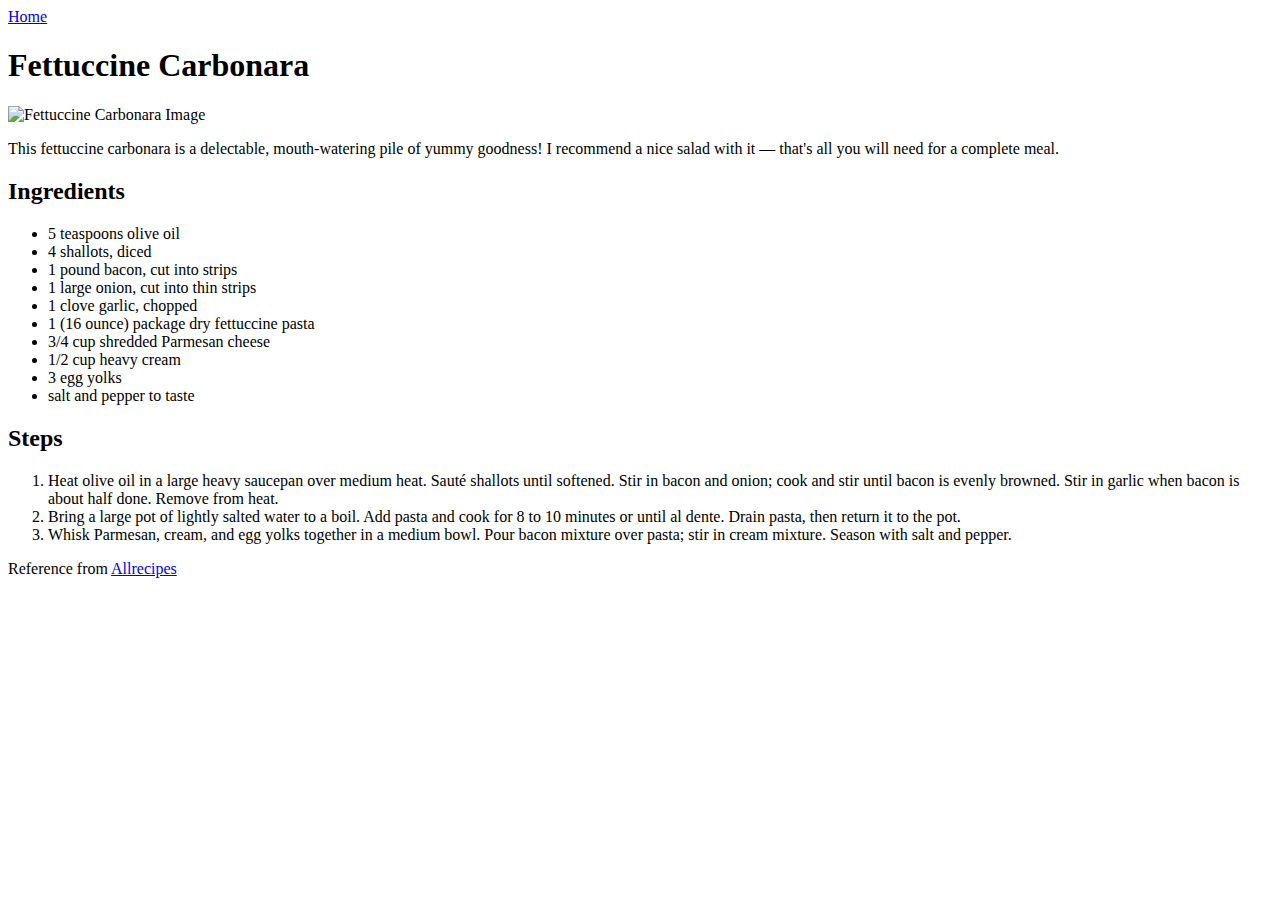
==== recipes/fettuccine-carbonara.html @ 5df1b2c4 "Information about some recipes, using HTML elements" ====
<!DOCTYPE html>
<html lang="en">
<head>
    <meta charset="UTF-8">
    <meta name="viewport" content="width=device-width, initial-scale=1.0">
    <title>Recipe: Fettuccine Carbonara</title>
</head>
<body>
    <a href="../index.html">Home</a>
    <!--Heading and image-->
    <h1>Fettuccine Carbonara</h1>
    <img src="https://www.allrecipes.com/thmb/Pzq7XiMfScFsgjpYULJaZVfWOeI=/750x0/filters:no_upscale():max_bytes(150000):strip_icc():format(webp)/8988638-db4bfa51c1d445129d16ecac0afa95a6.jpg" alt="Fettuccine Carbonara Image" width="500" height="500">

    <!--Description-->
    <p>This fettuccine carbonara is a delectable, mouth-watering pile of yummy goodness! I recommend a nice salad with it — that's all you will need for a complete meal.</p>

   <!--Ingredients--> 
   <h2>Ingredients</h2>
    <ul>
        <li>5 teaspoons olive oil</li>
        <li>4 shallots, diced</li>
        <li>1 pound bacon, cut into strips</li>
        <li>1 large onion, cut into thin strips</li>
        <li>1 clove garlic, chopped</li>
        <li>1 (16 ounce) package dry fettuccine pasta</li>
        <li>3/4 cup shredded Parmesan cheese</li>
        <li>1/2 cup heavy cream</li>
        <li>3 egg yolks</li>
        <li>salt and pepper to taste</li>
    </ul>

    <!--Steps-->
    <h2>Steps</h2>
    <ol>
        <li>Heat olive oil in a large heavy saucepan over medium heat. Sauté shallots until softened. Stir in bacon and onion; cook and stir until bacon is evenly browned. Stir in garlic when bacon is about half done. Remove from heat. </li>

        <li>Bring a large pot of lightly salted water to a boil. Add pasta and cook for 8 to 10 minutes or until al dente. Drain pasta, then return it to the pot.     
        </li>

        <li>Whisk Parmesan, cream, and egg yolks together in a medium bowl. Pour bacon mixture over pasta; stir in cream mixture. Season with salt and pepper. </li>
    </ol>

    <!--Simple reference-->
    <p>Reference from <a href="https://www.allrecipes.com/recipe/42585/fettuccini-carbonara/" target="_blank" rel="noopener noreferrer">Allrecipes</a></p>
</body>
</html>
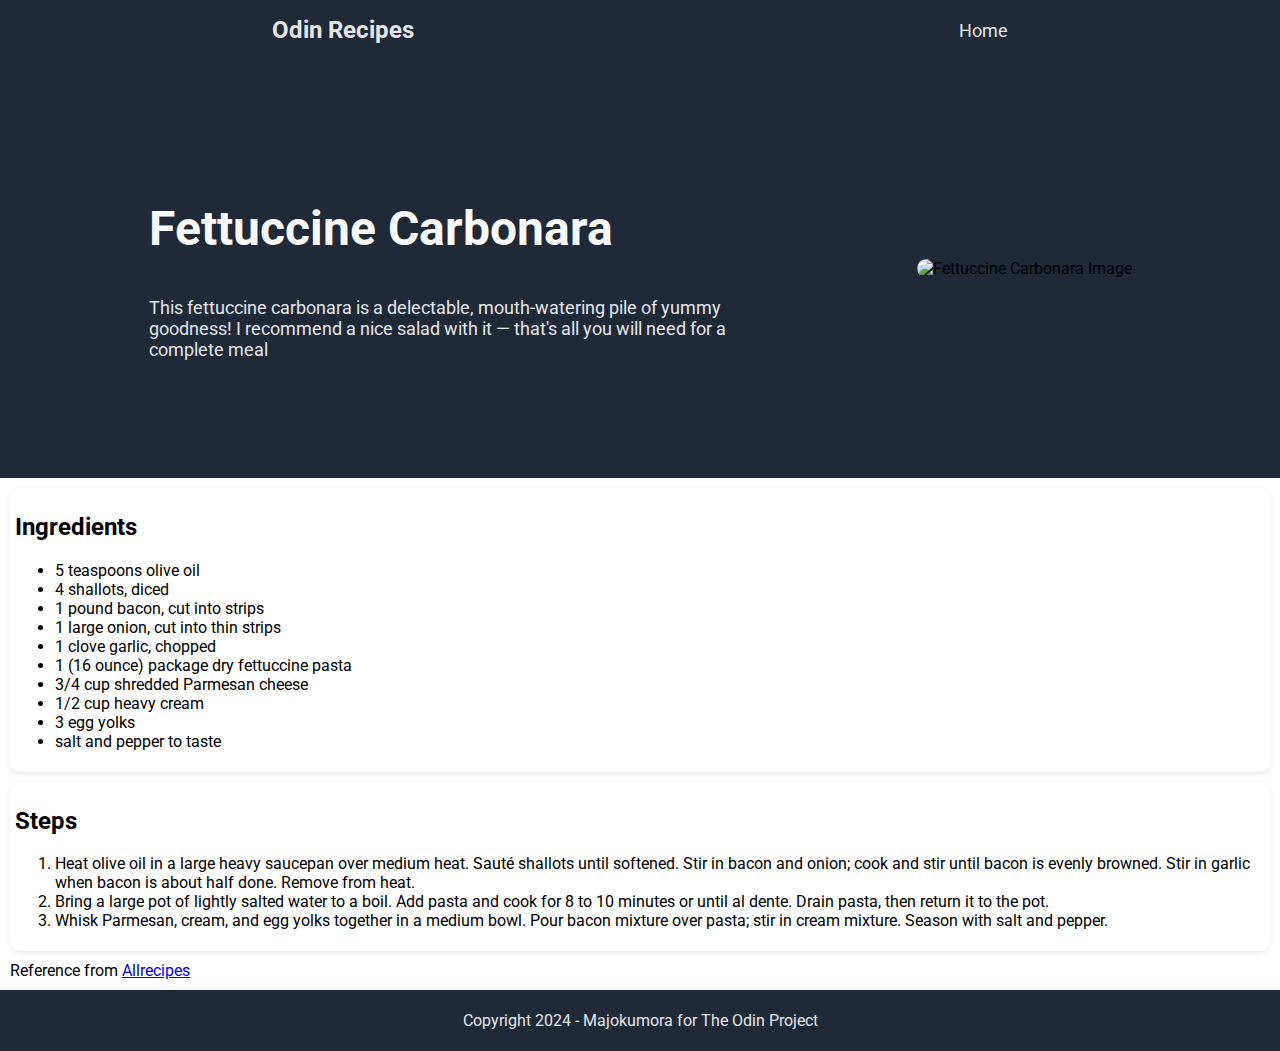
==== commit d6fde13a: "CSS has been added, perhaps you may find yourself with some issues" ====
--- a/recipes/fettuccine-carbonara.html
+++ b/recipes/fettuccine-carbonara.html
@@ -4,43 +4,67 @@
     <meta charset="UTF-8">
     <meta name="viewport" content="width=device-width, initial-scale=1.0">
     <title>Recipe: Fettuccine Carbonara</title>
+    <link rel="stylesheet" href="../css/style.css">
+    <link rel="preconnect" href="https://fonts.googleapis.com">
+    <link rel="preconnect" href="https://fonts.gstatic.com" crossorigin>
+    <link href="https://fonts.googleapis.com/css2?family=Roboto:ital,wght@0,100;0,300;0,400;0,500;0,700;0,900;1,100;1,300;1,400;1,500;1,700;1,900&family=Staatliches&display=swap" rel="stylesheet">
 </head>
+
 <body>
-    <a href="../index.html">Home</a>
-    <!--Heading and image-->
-    <h1>Fettuccine Carbonara</h1>
-    <img src="https://www.allrecipes.com/thmb/Pzq7XiMfScFsgjpYULJaZVfWOeI=/750x0/filters:no_upscale():max_bytes(150000):strip_icc():format(webp)/8988638-db4bfa51c1d445129d16ecac0afa95a6.jpg" alt="Fettuccine Carbonara Image" width="500" height="500">
+    <header>
+        <div class="main_header">
+            <h1 class="logo_text">Odin Recipes</h1>
+            <nav class="header_nav">
+                <a href="../index.html">Home</a>
+            </nav>
+        </div>
+    </header>
 
-    <!--Description-->
-    <p>This fettuccine carbonara is a delectable, mouth-watering pile of yummy goodness! I recommend a nice salad with it — that's all you will need for a complete meal.</p>
+    <div class="box_text_header">
+        <div class="text_header">
+            <div class="text_header_content">
+                <h2>Fettuccine Carbonara</h2>
+                <p>This fettuccine carbonara is a delectable, mouth-watering pile of yummy goodness! I recommend a nice salad with it — that's all you will need for a complete meal</p>
+            </div>
+            <img src="https://www.allrecipes.com/thmb/Pzq7XiMfScFsgjpYULJaZVfWOeI=/750x0/filters:no_upscale():max_bytes(150000):strip_icc():format(webp)/8988638-db4bfa51c1d445129d16ecac0afa95a6.jpg" alt="Fettuccine Carbonara Image">
+        </div>
+    </div>
+        
+    <div class="recipe_information">
+        <!--Ingredients--> 
+        <h2>Ingredients</h2>
+        <ul>
+            <li>5 teaspoons olive oil</li>
+            <li>4 shallots, diced</li>
+            <li>1 pound bacon, cut into strips</li>
+            <li>1 large onion, cut into thin strips</li>
+            <li>1 clove garlic, chopped</li>
+            <li>1 (16 ounce) package dry fettuccine pasta</li>
+            <li>3/4 cup shredded Parmesan cheese</li>
+            <li>1/2 cup heavy cream</li>
+            <li>3 egg yolks</li>
+            <li>salt and pepper to taste</li>
+        </ul>
+    </div>
+   
+    <div class="recipe_information">
+        <!--Steps-->
+        <h2>Steps</h2>
+        <ol>
+            <li>Heat olive oil in a large heavy saucepan over medium heat. Sauté shallots until softened. Stir in bacon and onion; cook and stir until bacon is evenly browned. Stir in garlic when bacon is about half done. Remove from heat. </li>
 
-   <!--Ingredients--> 
-   <h2>Ingredients</h2>
-    <ul>
-        <li>5 teaspoons olive oil</li>
-        <li>4 shallots, diced</li>
-        <li>1 pound bacon, cut into strips</li>
-        <li>1 large onion, cut into thin strips</li>
-        <li>1 clove garlic, chopped</li>
-        <li>1 (16 ounce) package dry fettuccine pasta</li>
-        <li>3/4 cup shredded Parmesan cheese</li>
-        <li>1/2 cup heavy cream</li>
-        <li>3 egg yolks</li>
-        <li>salt and pepper to taste</li>
-    </ul>
+            <li>Bring a large pot of lightly salted water to a boil. Add pasta and cook for 8 to 10 minutes or until al dente. Drain pasta, then return it to the pot.     
+            </li>
 
-    <!--Steps-->
-    <h2>Steps</h2>
-    <ol>
-        <li>Heat olive oil in a large heavy saucepan over medium heat. Sauté shallots until softened. Stir in bacon and onion; cook and stir until bacon is evenly browned. Stir in garlic when bacon is about half done. Remove from heat. </li>
-
-        <li>Bring a large pot of lightly salted water to a boil. Add pasta and cook for 8 to 10 minutes or until al dente. Drain pasta, then return it to the pot.     
-        </li>
-
-        <li>Whisk Parmesan, cream, and egg yolks together in a medium bowl. Pour bacon mixture over pasta; stir in cream mixture. Season with salt and pepper. </li>
-    </ol>
+            <li>Whisk Parmesan, cream, and egg yolks together in a medium bowl. Pour bacon mixture over pasta; stir in cream mixture. Season with salt and pepper. </li>
+        </ol>
+    </div>
 
     <!--Simple reference-->
-    <p>Reference from <a href="https://www.allrecipes.com/recipe/42585/fettuccini-carbonara/" target="_blank" rel="noopener noreferrer">Allrecipes</a></p>
+    <p class="reference">Reference from <a href="https://www.allrecipes.com/recipe/42585/fettuccini-carbonara/" target="_blank" rel="noopener noreferrer">Allrecipes</a></p>
+
+    <footer>
+        <p>Copyright 2024 - Majokumora for The Odin Project</p>
+    </footer>
 </body>
 </html>--- a/css/style.css
+++ b/css/style.css
@@ -0,0 +1,126 @@
+* {
+    font-family: "Roboto", sans-serif;
+}
+
+
+body {
+    margin: 0;
+}
+
+header {
+    background-color: #1F2937;
+}
+
+.main_header {
+    display: flex;
+    align-items: center;
+    justify-content: space-around;
+}
+
+.header_nav a {
+    font-size: 18px;
+    color: #E5E7EB;
+    text-decoration: none;
+}
+
+.logo_text {
+    font-size: 24px;
+    color: #E5E7EB;
+}
+
+.box_text_header {
+    background-color: #1F2937;
+}
+
+.text_header {
+    display: flex;
+    flex-wrap: wrap;
+    padding: 100px 0;
+    justify-content: center;
+    align-items: center;
+    gap: 10%;
+}
+
+.text_header img {
+    min-width: 200px;
+    max-width: 400px;
+    height: auto;
+    object-fit: cover;
+    border-radius: 10px;
+}
+
+.text_header_content {
+    width: 50%;
+}
+
+.text_header_content h2 {
+    font-size: 48px;
+    color: #F9FAF8;
+    max-width: 100%;
+    font-weight: bolder;
+}
+
+.text_header_content p {
+    font-size: 18px;
+    color: #E5E7EB;
+}
+
+/* Content */
+
+#title_content_information {
+    text-align: center;
+    margin-top: 30px;
+}
+
+.content_information {
+    display: flex;
+    max-width: 100%;
+    flex: 1;
+    justify-content: space-around;
+    margin: 50px 20%;
+    flex-wrap: wrap;
+}
+
+.content_information_box {
+    display: flex;
+    flex-direction: column;
+    align-items: center;
+    text-align: center;
+    justify-content: center;
+    width: auto;
+    height: 300px;
+}
+
+.content_information_box img {
+    border-radius: 10px;
+    width: 100px;
+    height: 100px;
+    object-fit: cover;
+    outline-style: solid;
+    outline-color: #3882f6;
+    outline-width: thin;
+}
+
+.content_information_box p {
+    font-size: 18px;
+}
+
+/* Footer */
+footer {
+    background-color: #1F2937;
+    color: #E5E7EB;
+    text-align: center;
+    padding: 5px;
+}
+
+/* Recipe page */
+.recipe_information {
+    border-radius: 10px;
+    box-shadow: 0 2px 5px rgba(0, 0, 0, 0.1);
+    padding: 5px;
+    margin: 10px;
+}
+
+.reference {
+    margin: 10px;
+}